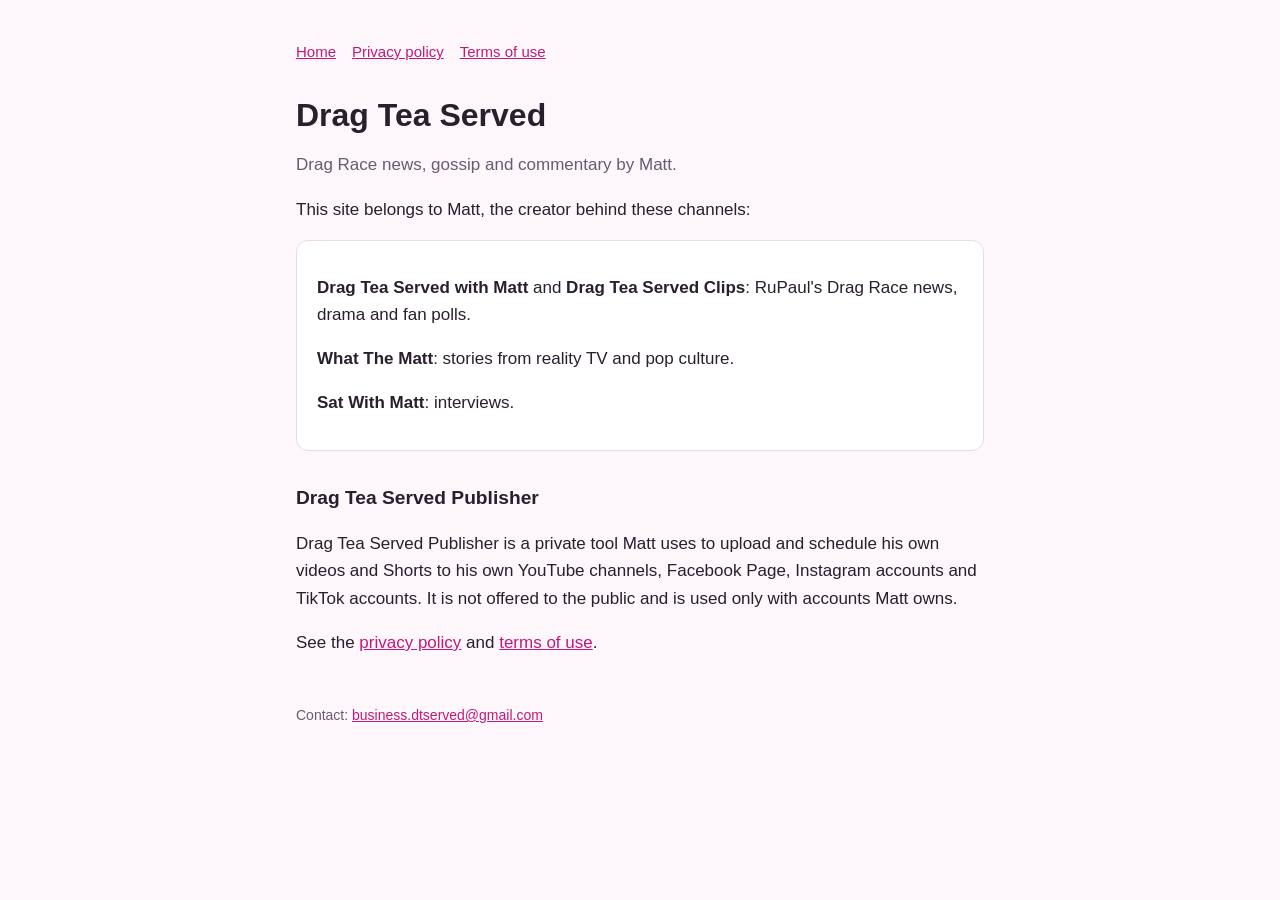
==== index.html @ 73a92ad8 "Website: home, privacy policy, terms of use" ====
<!doctype html>
<html lang="en"><head><meta charset="utf-8"><meta name="robots" content="noindex"><meta name="viewport" content="width=device-width,initial-scale=1"><title>Drag Tea Served</title><link rel="stylesheet" href="style.css"></head><body><main><nav><a href="./">Home</a><a href="privacy.html">Privacy policy</a><a href="terms.html">Terms of use</a></nav>
<h1>Drag Tea Served</h1>
<p class="muted">Drag Race news, gossip and commentary by Matt.</p>
<p>This site belongs to Matt, the creator behind these channels:</p>
<div class="card">
<p><strong>Drag Tea Served with Matt</strong> and <strong>Drag Tea Served Clips</strong>: RuPaul's Drag Race news, drama and fan polls.</p>
<p><strong>What The Matt</strong>: stories from reality TV and pop culture.</p>
<p><strong>Sat With Matt</strong>: interviews.</p>
</div>
<h2>Drag Tea Served Publisher</h2>
<p>Drag Tea Served Publisher is a private tool Matt uses to upload and schedule his own videos and Shorts to his own
YouTube channels, Facebook Page, Instagram accounts and TikTok accounts. It is not offered to the public and is used
only with accounts Matt owns.</p>
<p>See the <a href="privacy.html">privacy policy</a> and <a href="terms.html">terms of use</a>.</p>
<footer>Contact: <a href="mailto:business.dtserved@gmail.com">business.dtserved@gmail.com</a></footer></main></body></html>
---- style.css ----
:root{--bg:#fdf7fb;--fg:#2a1f2d;--muted:#6b5a70;--accent:#c2187a;--card:#fff;--line:#eadbe6}
@media (prefers-color-scheme:dark){:root{--bg:#1b141d;--fg:#f3eaf2;--muted:#b9a8bd;--accent:#ff6fb5;--card:#251c28;--line:#3a2d3d}}
*{box-sizing:border-box}body{margin:0;background:var(--bg);color:var(--fg);font:17px/1.6 -apple-system,BlinkMacSystemFont,"Segoe UI",Roboto,sans-serif}
main{max-width:720px;margin:0 auto;padding:40px 16px 64px}h1{font-size:2rem;line-height:1.2;margin:0 0 8px}h2{font-size:1.2rem;margin:32px 0 8px}
p,li{color:var(--fg)}.muted{color:var(--muted)}a{color:var(--accent)}nav{display:flex;gap:16px;flex-wrap:wrap;margin-bottom:32px;font-size:15px}
.card{background:var(--card);border:1px solid var(--line);border-radius:12px;padding:16px 20px;margin:12px 0}footer{margin-top:48px;font-size:14px;color:var(--muted)}
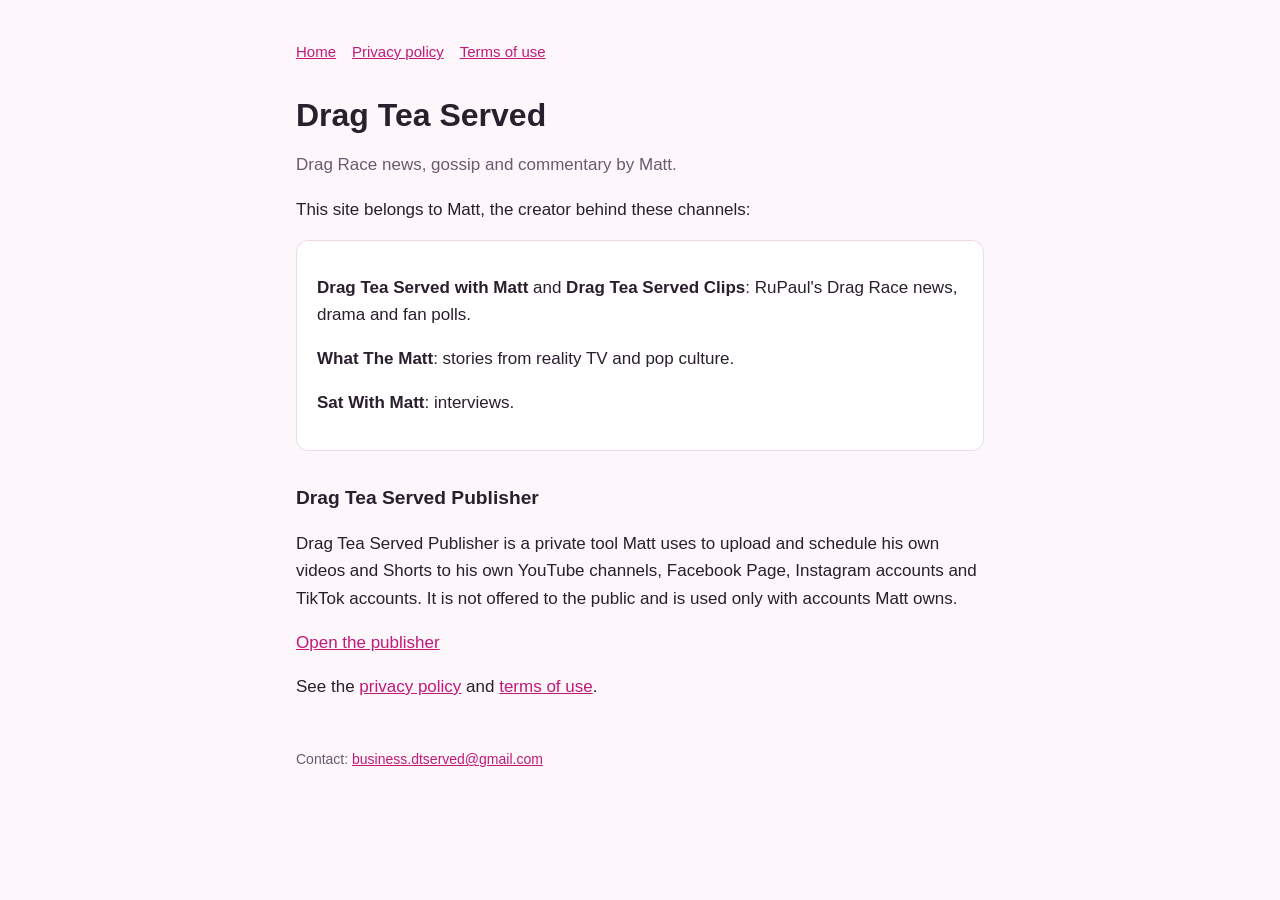
==== commit 1e6ddbdf: "Publisher page and TikTok sign-in return page" ====
--- a/index.html
+++ b/index.html
@@ -12,5 +12,6 @@
 <p>Drag Tea Served Publisher is a private tool Matt uses to upload and schedule his own videos and Shorts to his own
 YouTube channels, Facebook Page, Instagram accounts and TikTok accounts. It is not offered to the public and is used
 only with accounts Matt owns.</p>
+<p><a href="publisher/">Open the publisher</a></p>
 <p>See the <a href="privacy.html">privacy policy</a> and <a href="terms.html">terms of use</a>.</p>
 <footer>Contact: <a href="mailto:business.dtserved@gmail.com">business.dtserved@gmail.com</a></footer></main></body></html>
